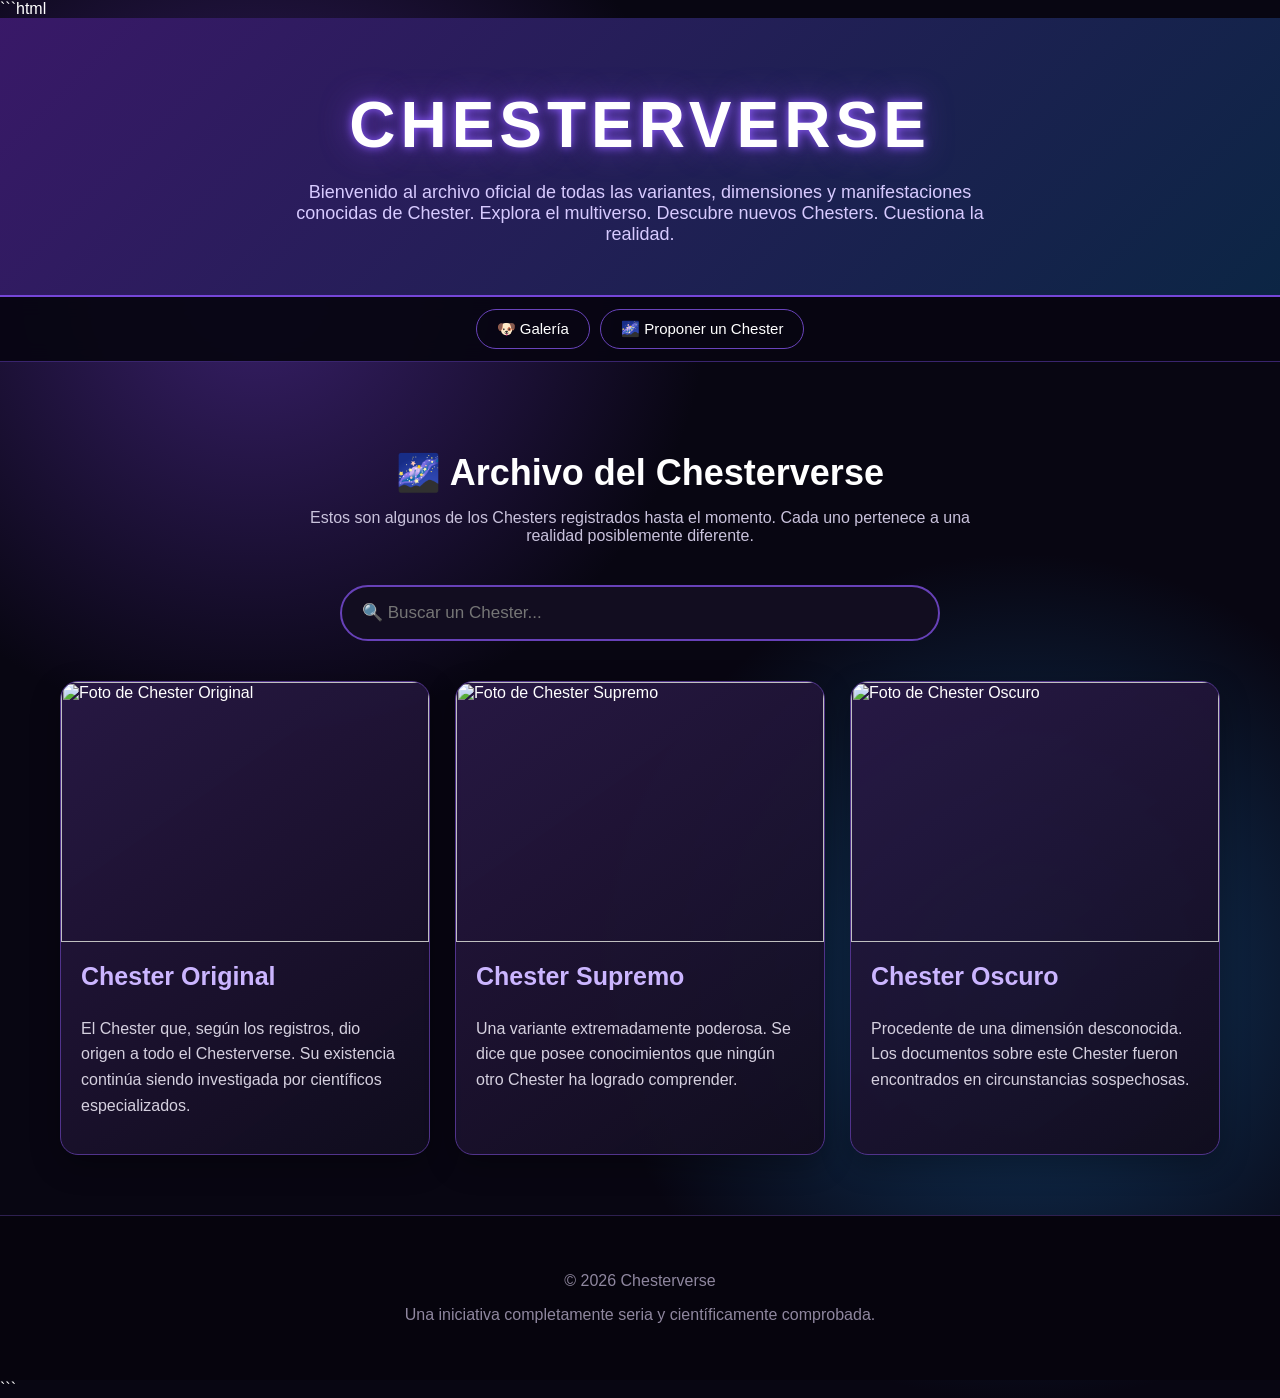
==== index.html @ d533a0a3 "Add files via upload" ====
```html
<!DOCTYPE html>
<html lang="es">
<head>
<meta charset="UTF-8">
<meta name="viewport" content="width=device-width, initial-scale=1.0">

<title>Chesterverse</title>

<style>

/* ==============================
   CONFIGURACIÓN GENERAL
============================== */

* {
    box-sizing: border-box;
}

body {
    margin: 0;
    font-family: Arial, Helvetica, sans-serif;
    color: #ffffff;
    background:
        radial-gradient(circle at 20% 20%, #39206b 0%, transparent 30%),
        radial-gradient(circle at 80% 70%, #123b65 0%, transparent 30%),
        #080612;
}

/* ==============================
   ENCABEZADO
============================== */

header {
    text-align: center;
    padding: 70px 20px 50px;
    background:
        linear-gradient(135deg, rgba(100,40,180,0.5), rgba(10,80,130,0.4)),
        #0d091b;
    border-bottom: 2px solid #7546d8;
}

header h1 {
    font-size: 64px;
    margin: 0;
    letter-spacing: 5px;
    text-transform: uppercase;
    text-shadow:
        0 0 10px #8d5cff,
        0 0 30px #673ab7;
}

header p {
    font-size: 18px;
    max-width: 700px;
    margin: 20px auto 0;
    color: #d7caff;
}

/* ==============================
   NAVEGACIÓN
============================== */

nav {
    position: sticky;
    top: 0;
    z-index: 100;
    display: flex;
    justify-content: center;
    gap: 10px;
    padding: 12px;
    background: rgba(8,6,18,0.95);
    backdrop-filter: blur(10px);
    border-bottom: 1px solid #39246d;
}

nav button {
    background: transparent;
    color: white;
    border: 1px solid #6943bb;
    padding: 10px 20px;
    border-radius: 20px;
    cursor: pointer;
    font-size: 15px;
    transition: 0.3s;
}

nav button:hover {
    background: #6943bb;
    box-shadow: 0 0 15px #6943bb;
}

/* ==============================
   SECCIONES
============================== */

.section {
    max-width: 1200px;
    margin: auto;
    padding: 60px 20px;
}

.section h2 {
    text-align: center;
    font-size: 36px;
    margin-bottom: 15px;
}

.section-intro {
    text-align: center;
    max-width: 700px;
    margin: 0 auto 40px;
    color: #c9c2dc;
}

/* ==============================
   BUSCADOR
============================== */

.search-container {
    text-align: center;
    margin-bottom: 40px;
}

#search {
    width: 90%;
    max-width: 600px;
    padding: 16px 20px;
    border-radius: 30px;
    border: 2px solid #6741b8;
    background: #120d20;
    color: white;
    font-size: 17px;
    outline: none;
}

#search:focus {
    box-shadow: 0 0 20px rgba(125,75,220,0.5);
}

/* ==============================
   GALERÍA
============================== */

.gallery {
    display: grid;
    grid-template-columns: repeat(auto-fit, minmax(260px, 1fr));
    gap: 25px;
}

/* ==============================
   TARJETAS
============================== */

.chester-card {
    background:
        linear-gradient(145deg, rgba(42,25,72,0.9), rgba(16,13,29,0.95));
    border: 1px solid #51338b;
    border-radius: 18px;
    overflow: hidden;
    transition: 0.3s;
    box-shadow: 0 10px 30px rgba(0,0,0,0.3);
}

.chester-card:hover {
    transform: translateY(-8px);
    border-color: #9a6cff;
    box-shadow:
        0 10px 35px rgba(100,50,200,0.4);
}

.chester-card img {
    width: 100%;
    height: 260px;
    object-fit: cover;
    display: block;
}

.chester-info {
    padding: 20px;
}

.chester-info h3 {
    margin-top: 0;
    font-size: 25px;
    color: #cbb5ff;
}

.chester-info p {
    line-height: 1.6;
    color: #d5d0df;
}

/* ==============================
   FORMULARIO
============================== */

.form-container {
    max-width: 800px;
    margin: auto;
    background: rgba(25,18,43,0.9);
    padding: 30px;
    border-radius: 20px;
    border: 1px solid #51338b;
    text-align: center;
}

.form-container iframe {
    width: 100%;
    min-height: 700px;
    border: none;
    border-radius: 10px;
}

/* ==============================
   TEXTO SIN RESULTADOS
============================== */

.no-results {
    display: none;
    text-align: center;
    padding: 40px;
    color: #aaa;
}

/* ==============================
   FOOTER
============================== */

footer {
    text-align: center;
    padding: 40px 20px;
    background: #06040d;
    border-top: 1px solid #2e2050;
    color: #8f879f;
}

/* ==============================
   RESPONSIVE
============================== */

@media (max-width: 600px) {

    header h1 {
        font-size: 40px;
    }

    nav {
        flex-wrap: wrap;
    }

    nav button {
        padding: 8px 14px;
        font-size: 13px;
    }

    .section h2 {
        font-size: 28px;
    }

}

</style>
</head>


<body>

<!-- ==============================
     ENCABEZADO
============================== -->

<header>

    <h1>CHESTERVERSE</h1>

    <p>
        Bienvenido al archivo oficial de todas las variantes,
        dimensiones y manifestaciones conocidas de Chester.
        Explora el multiverso. Descubre nuevos Chesters.
        Cuestiona la realidad.
    </p>

</header>


<!-- ==============================
     NAVEGACIÓN
============================== -->

<nav>

    <button onclick="mostrarSeccion('galeria')">
        🐶 Galería
    </button>

    <button onclick="mostrarSeccion('proponer')">
        🌌 Proponer un Chester
    </button>

</nav>


<!-- ==============================
     GALERÍA
============================== -->

<section id="galeria" class="section">

    <h2>🌌 Archivo del Chesterverse</h2>

    <p class="section-intro">
        Estos son algunos de los Chesters registrados hasta el momento.
        Cada uno pertenece a una realidad posiblemente diferente.
    </p>


    <!-- BUSCADOR -->

    <div class="search-container">

        <input
            type="text"
            id="search"
            placeholder="🔍 Buscar un Chester..."
            onkeyup="buscarChester()"
        >

    </div>


    <!-- GALERÍA -->

    <div class="gallery" id="gallery">


        <!-- ==================================
             CHESTER 001
             COPIAR ESTE BLOQUE PARA AÑADIR MÁS
        =================================== -->

        <div class="chester-card">

            <img
                src="https://via.placeholder.com/600x600.png?text=Chester+001"
                alt="Foto de Chester Original"
            >

            <div class="chester-info">

                <h3>Chester Original</h3>

                <p>
                    El Chester que, según los registros,
                    dio origen a todo el Chesterverse.
                    Su existencia continúa siendo investigada
                    por científicos especializados.
                </p>

            </div>

        </div>


        <!-- ==================================
             CHESTER 002
        =================================== -->

        <div class="chester-card">

            <img
                src="https://via.placeholder.com/600x600.png?text=Chester+Supremo"
                alt="Foto de Chester Supremo"
            >

            <div class="chester-info">

                <h3>Chester Supremo</h3>

                <p>
                    Una variante extremadamente poderosa.
                    Se dice que posee conocimientos que ningún
                    otro Chester ha logrado comprender.
                </p>

            </div>

        </div>


        <!-- ==================================
             CHESTER 003
        =================================== -->

        <div class="chester-card">

            <img
                src="https://via.placeholder.com/600x600.png?text=Chester+Oscuro"
                alt="Foto de Chester Oscuro"
            >

            <div class="chester-info">

                <h3>Chester Oscuro</h3>

                <p>
                    Procedente de una dimensión desconocida.
                    Los documentos sobre este Chester fueron
                    encontrados en circunstancias sospechosas.
                </p>

            </div>

        </div>


    </div>


    <div class="no-results" id="noResults">

        No se encontró ningún Chester con ese nombre.

    </div>

</section>



<!-- ==============================
     PROPONER CHESTER
============================== -->

<section id="proponer" class="section" style="display:none;">

    <h2>🌌 Proponer un Chester</h2>

    <p class="section-intro">

        ¿Conocés una nueva variante de Chester?

        Podés enviarla al archivo oficial.

        Todas las propuestas serán revisadas manualmente
        antes de ser incorporadas al Chesterverse.

    </p>


    <div class="form-container">

        <!--

        IMPORTANTE:

        REEMPLAZÁ LA URL DE ABAJO POR LA URL
        DEL FORMULARIO EXTERNO QUE UTILICES.

        El formulario debería pedir:

        1. Nombre del Chester
        2. Foto del Chester
        3. Descripción

        -->

        <iframe
            src="https://docs.google.com/forms/d/e/TU_FORMULARIO_AQUI/viewform?embedded=true">
        </iframe>

    </div>

</section>



<!-- ==============================
     FOOTER
============================== -->

<footer>

    <p>
        © 2026 Chesterverse
    </p>

    <p>
        Una iniciativa completamente seria y científicamente comprobada.
    </p>

</footer>



<script>

/* ==============================
   CAMBIAR ENTRE SECCIONES
============================== */

function mostrarSeccion(seccion) {

    document.getElementById("galeria").style.display = "none";

    document.getElementById("proponer").style.display = "none";


    document.getElementById(seccion).style.display = "block";


    window.scrollTo({
        top: 0,
        behavior: "smooth"
    });

}


/* ==============================
   BUSCADOR DE CHESTERS
============================== */

function buscarChester() {

    let input =
        document
        .getElementById("search")
        .value
        .toLowerCase();


    let cards =
        document
        .querySelectorAll(".chester-card");


    let encontrados = 0;


    cards.forEach(function(card) {

        let texto =
            card.innerText.toLowerCase();


        if (texto.includes(input)) {

            card.style.display = "block";

            encontrados++;

        } else {

            card.style.display = "none";

        }

    });


    if (encontrados === 0) {

        document
        .getElementById("noResults")
        .style.display = "block";

    } else {

        document
        .getElementById("noResults")
        .style.display = "none";

    }

}

</script>


</body>
</html>
```
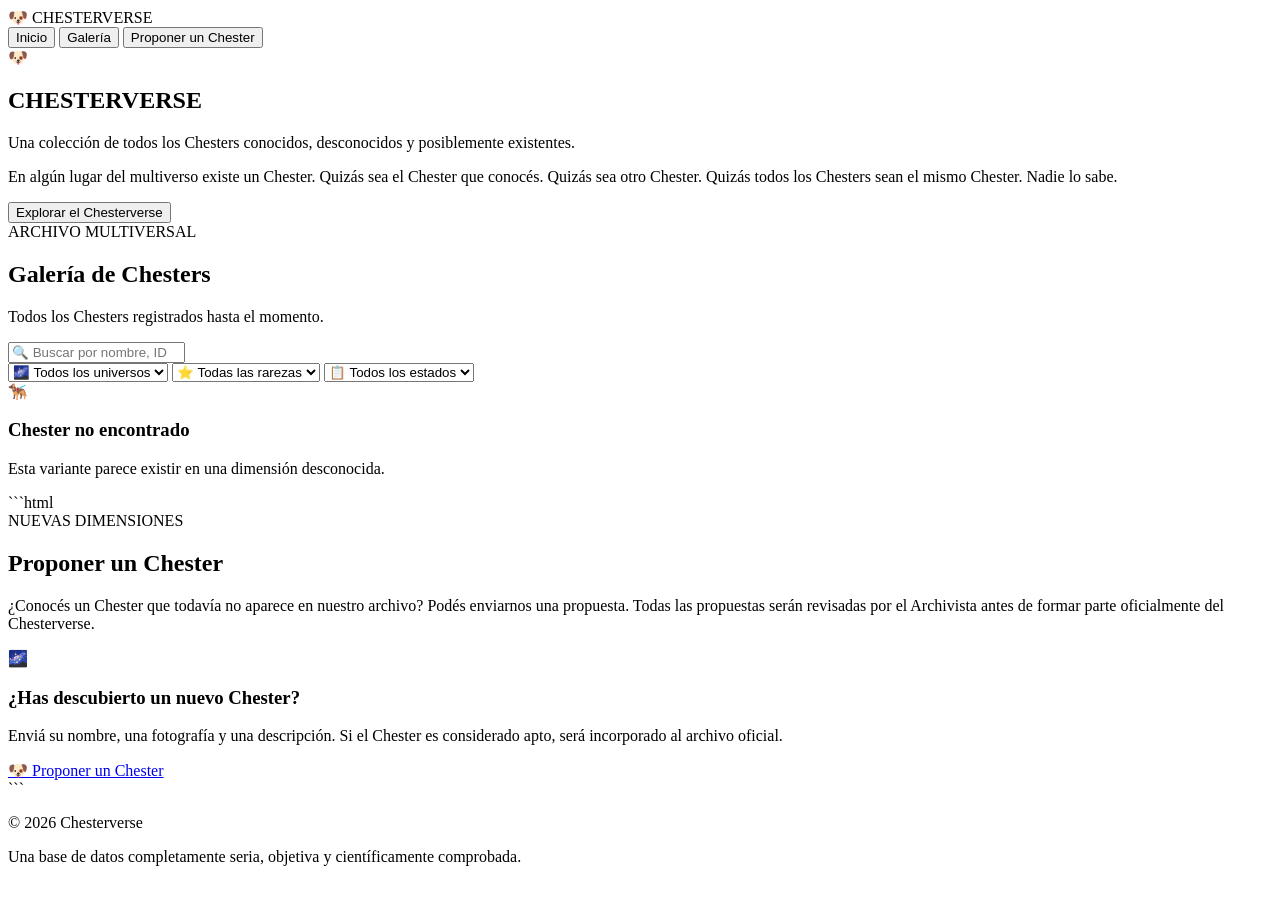
==== commit a61d4a2b: "Update index.html" ====
--- a/index.html
+++ b/index.html
@@ -1,582 +1,302 @@
-```html
 <!DOCTYPE html>
 <html lang="es">
 <head>
-<meta charset="UTF-8">
-<meta name="viewport" content="width=device-width, initial-scale=1.0">
-
-<title>Chesterverse</title>
-
-<style>
-
-/* ==============================
-   CONFIGURACIÓN GENERAL
-============================== */
-
-* {
-    box-sizing: border-box;
-}
-
-body {
-    margin: 0;
-    font-family: Arial, Helvetica, sans-serif;
-    color: #ffffff;
-    background:
-        radial-gradient(circle at 20% 20%, #39206b 0%, transparent 30%),
-        radial-gradient(circle at 80% 70%, #123b65 0%, transparent 30%),
-        #080612;
-}
-
-/* ==============================
-   ENCABEZADO
-============================== */
-
-header {
-    text-align: center;
-    padding: 70px 20px 50px;
-    background:
-        linear-gradient(135deg, rgba(100,40,180,0.5), rgba(10,80,130,0.4)),
-        #0d091b;
-    border-bottom: 2px solid #7546d8;
-}
-
-header h1 {
-    font-size: 64px;
-    margin: 0;
-    letter-spacing: 5px;
-    text-transform: uppercase;
-    text-shadow:
-        0 0 10px #8d5cff,
-        0 0 30px #673ab7;
-}
-
-header p {
-    font-size: 18px;
-    max-width: 700px;
-    margin: 20px auto 0;
-    color: #d7caff;
-}
-
-/* ==============================
-   NAVEGACIÓN
-============================== */
-
-nav {
-    position: sticky;
-    top: 0;
-    z-index: 100;
-    display: flex;
-    justify-content: center;
-    gap: 10px;
-    padding: 12px;
-    background: rgba(8,6,18,0.95);
-    backdrop-filter: blur(10px);
-    border-bottom: 1px solid #39246d;
-}
-
-nav button {
-    background: transparent;
-    color: white;
-    border: 1px solid #6943bb;
-    padding: 10px 20px;
-    border-radius: 20px;
-    cursor: pointer;
-    font-size: 15px;
-    transition: 0.3s;
-}
-
-nav button:hover {
-    background: #6943bb;
-    box-shadow: 0 0 15px #6943bb;
-}
-
-/* ==============================
-   SECCIONES
-============================== */
-
-.section {
-    max-width: 1200px;
-    margin: auto;
-    padding: 60px 20px;
-}
-
-.section h2 {
-    text-align: center;
-    font-size: 36px;
-    margin-bottom: 15px;
-}
-
-.section-intro {
-    text-align: center;
-    max-width: 700px;
-    margin: 0 auto 40px;
-    color: #c9c2dc;
-}
-
-/* ==============================
-   BUSCADOR
-============================== */
-
-.search-container {
-    text-align: center;
-    margin-bottom: 40px;
-}
-
-#search {
-    width: 90%;
-    max-width: 600px;
-    padding: 16px 20px;
-    border-radius: 30px;
-    border: 2px solid #6741b8;
-    background: #120d20;
-    color: white;
-    font-size: 17px;
-    outline: none;
-}
-
-#search:focus {
-    box-shadow: 0 0 20px rgba(125,75,220,0.5);
-}
-
-/* ==============================
-   GALERÍA
-============================== */
-
-.gallery {
-    display: grid;
-    grid-template-columns: repeat(auto-fit, minmax(260px, 1fr));
-    gap: 25px;
-}
-
-/* ==============================
-   TARJETAS
-============================== */
-
-.chester-card {
-    background:
-        linear-gradient(145deg, rgba(42,25,72,0.9), rgba(16,13,29,0.95));
-    border: 1px solid #51338b;
-    border-radius: 18px;
-    overflow: hidden;
-    transition: 0.3s;
-    box-shadow: 0 10px 30px rgba(0,0,0,0.3);
-}
-
-.chester-card:hover {
-    transform: translateY(-8px);
-    border-color: #9a6cff;
-    box-shadow:
-        0 10px 35px rgba(100,50,200,0.4);
-}
-
-.chester-card img {
-    width: 100%;
-    height: 260px;
-    object-fit: cover;
-    display: block;
-}
-
-.chester-info {
-    padding: 20px;
-}
-
-.chester-info h3 {
-    margin-top: 0;
-    font-size: 25px;
-    color: #cbb5ff;
-}
-
-.chester-info p {
-    line-height: 1.6;
-    color: #d5d0df;
-}
-
-/* ==============================
-   FORMULARIO
-============================== */
-
-.form-container {
-    max-width: 800px;
-    margin: auto;
-    background: rgba(25,18,43,0.9);
-    padding: 30px;
-    border-radius: 20px;
-    border: 1px solid #51338b;
-    text-align: center;
-}
-
-.form-container iframe {
-    width: 100%;
-    min-height: 700px;
-    border: none;
-    border-radius: 10px;
-}
-
-/* ==============================
-   TEXTO SIN RESULTADOS
-============================== */
-
-.no-results {
-    display: none;
-    text-align: center;
-    padding: 40px;
-    color: #aaa;
-}
-
-/* ==============================
-   FOOTER
-============================== */
-
-footer {
-    text-align: center;
-    padding: 40px 20px;
-    background: #06040d;
-    border-top: 1px solid #2e2050;
-    color: #8f879f;
-}
-
-/* ==============================
-   RESPONSIVE
-============================== */
-
-@media (max-width: 600px) {
-
-    header h1 {
-        font-size: 40px;
-    }
-
-    nav {
-        flex-wrap: wrap;
-    }
-
-    nav button {
-        padding: 8px 14px;
-        font-size: 13px;
-    }
-
-    .section h2 {
-        font-size: 28px;
-    }
-
-}
-
-</style>
+    <meta charset="UTF-8">
+    <meta name="viewport" content="width=device-width, initial-scale=1.0">
+
+    <title>Chesterverse</title>
+
+    <link rel="stylesheet" href="style.css">
 </head>
 
-
 <body>
 
-<!-- ==============================
-     ENCABEZADO
-============================== -->
-
-<header>
-
-    <h1>CHESTERVERSE</h1>
-
-    <p>
-        Bienvenido al archivo oficial de todas las variantes,
-        dimensiones y manifestaciones conocidas de Chester.
-        Explora el multiverso. Descubre nuevos Chesters.
-        Cuestiona la realidad.
-    </p>
-
-</header>
-
-
-<!-- ==============================
-     NAVEGACIÓN
-============================== -->
-
-<nav>
-
-    <button onclick="mostrarSeccion('galeria')">
-        🐶 Galería
-    </button>
-
-    <button onclick="mostrarSeccion('proponer')">
-        🌌 Proponer un Chester
-    </button>
-
-</nav>
-
-
-<!-- ==============================
-     GALERÍA
-============================== -->
-
-<section id="galeria" class="section">
-
-    <h2>🌌 Archivo del Chesterverse</h2>
-
-    <p class="section-intro">
-        Estos son algunos de los Chesters registrados hasta el momento.
-        Cada uno pertenece a una realidad posiblemente diferente.
-    </p>
-
-
-    <!-- BUSCADOR -->
-
-    <div class="search-container">
-
-        <input
-            type="text"
-            id="search"
-            placeholder="🔍 Buscar un Chester..."
-            onkeyup="buscarChester()"
+    <!-- =========================
+         NAVEGACIÓN
+    ========================== -->
+
+    <nav class="navbar">
+
+        <div class="logo">
+            🐶 CHESTERVERSE
+        </div>
+
+        <div class="nav-links">
+
+            <button data-section="inicio">
+                Inicio
+            </button>
+
+            <button data-section="galeria">
+                Galería
+            </button>
+
+            <button data-section="proponer">
+                Proponer un Chester
+            </button>
+
+        </div>
+
+    </nav>
+
+
+    <!-- =========================
+         INICIO
+    ========================== -->
+
+    <main>
+
+        <section id="inicio" class="section active">
+
+            <div class="hero">
+
+                <div class="hero-content">
+
+                    <div class="portal">
+                        🐶
+                    </div>
+
+                    <h1>CHESTERVERSE</h1>
+
+                    <p class="subtitle">
+                        Una colección de todos los Chesters conocidos,
+                        desconocidos y posiblemente existentes.
+                    </p>
+
+                    <p class="description">
+
+                        En algún lugar del multiverso existe un Chester.
+
+                        Quizás sea el Chester que conocés.
+
+                        Quizás sea otro Chester.
+
+                        Quizás todos los Chesters sean el mismo Chester.
+
+                        Nadie lo sabe.
+
+                    </p>
+
+                    <button
+                        class="main-button"
+                        data-section="galeria">
+
+                        Explorar el Chesterverse
+
+                    </button>
+
+                </div>
+
+            </div>
+
+        </section>
+
+
+        <!-- =========================
+             GALERÍA
+        ========================== -->
+
+        <section id="galeria" class="section">
+
+            <div class="section-header">
+
+                <span class="eyebrow">
+                    ARCHIVO MULTIVERSAL
+                </span>
+
+                <h2>
+                    Galería de Chesters
+                </h2>
+
+                <p>
+                    Todos los Chesters registrados hasta el momento.
+                </p>
+
+            </div>
+
+
+            <div class="search-box">
+
+                <input
+                    type="search"
+                    id="search"
+                    placeholder="🔍 Buscar por nombre, ID o descripción..."
+                >
+
+            </div>
+
+
+            <div class="filters">
+
+                <select id="universe-filter">
+
+                    <option value="">
+                        🌌 Todos los universos
+                    </option>
+
+                </select>
+
+
+                <select id="rarity-filter">
+
+                    <option value="">
+                        ⭐ Todas las rarezas
+                    </option>
+
+                </select>
+
+
+                <select id="status-filter">
+
+                    <option value="">
+                        📋 Todos los estados
+                    </option>
+
+                    <option value="Oficial">
+                        🟢 Oficiales
+                    </option>
+
+                    <option value="Propuesto">
+                        🟡 Propuestos
+                    </option>
+
+                </select>
+
+            </div>
+
+
+            <div
+                id="chester-gallery"
+                class="chester-grid">
+            </div>
+
+
+            <div
+                id="no-results"
+                class="no-results">
+
+                <div class="no-results-icon">
+                    🐕‍🦺
+                </div>
+
+                <h3>
+                    Chester no encontrado
+                </h3>
+
+                <p>
+                    Esta variante parece existir
+                    en una dimensión desconocida.
+                </p>
+
+            </div>
+
+        </section>
+
+
+        <!-- =========================
+             PROPONER CHESTER
+        ========================== -->
+
+```html
+<section id="proponer" class="section">
+
+    <div class="section-header">
+
+        <span class="eyebrow">
+            NUEVAS DIMENSIONES
+        </span>
+
+        <h2>
+            Proponer un Chester
+        </h2>
+
+        <p>
+
+            ¿Conocés un Chester que todavía
+            no aparece en nuestro archivo?
+
+            Podés enviarnos una propuesta.
+
+            Todas las propuestas serán revisadas
+            por el Archivista antes de formar
+            parte oficialmente del Chesterverse.
+
+        </p>
+
+    </div>
+
+
+    <div class="proposal-card">
+
+        <div class="proposal-icon">
+            🌌
+        </div>
+
+
+        <h3>
+            ¿Has descubierto un nuevo Chester?
+        </h3>
+
+
+        <p>
+
+            Enviá su nombre, una fotografía
+            y una descripción.
+
+            Si el Chester es considerado apto,
+            será incorporado al archivo oficial.
+
+        </p>
+
+
+        <!--
+
+        REEMPLAZAR EL ENLACE POR EL DEL
+        GOOGLE FORM.
+
+        -->
+
+        <a
+            href="AQUI_VA_EL_ENLACE_DEL_FORMULARIO"
+            target="_blank"
+            rel="noopener noreferrer"
+            class="main-button"
         >
 
+            🐶 Proponer un Chester
+
+        </a>
+
     </div>
 
-
-    <!-- GALERÍA -->
-
-    <div class="gallery" id="gallery">
-
-
-        <!-- ==================================
-             CHESTER 001
-             COPIAR ESTE BLOQUE PARA AÑADIR MÁS
-        =================================== -->
-
-        <div class="chester-card">
-
-            <img
-                src="https://via.placeholder.com/600x600.png?text=Chester+001"
-                alt="Foto de Chester Original"
-            >
-
-            <div class="chester-info">
-
-                <h3>Chester Original</h3>
-
-                <p>
-                    El Chester que, según los registros,
-                    dio origen a todo el Chesterverse.
-                    Su existencia continúa siendo investigada
-                    por científicos especializados.
-                </p>
-
-            </div>
-
-        </div>
-
-
-        <!-- ==================================
-             CHESTER 002
-        =================================== -->
-
-        <div class="chester-card">
-
-            <img
-                src="https://via.placeholder.com/600x600.png?text=Chester+Supremo"
-                alt="Foto de Chester Supremo"
-            >
-
-            <div class="chester-info">
-
-                <h3>Chester Supremo</h3>
-
-                <p>
-                    Una variante extremadamente poderosa.
-                    Se dice que posee conocimientos que ningún
-                    otro Chester ha logrado comprender.
-                </p>
-
-            </div>
-
-        </div>
-
-
-        <!-- ==================================
-             CHESTER 003
-        =================================== -->
-
-        <div class="chester-card">
-
-            <img
-                src="https://via.placeholder.com/600x600.png?text=Chester+Oscuro"
-                alt="Foto de Chester Oscuro"
-            >
-
-            <div class="chester-info">
-
-                <h3>Chester Oscuro</h3>
-
-                <p>
-                    Procedente de una dimensión desconocida.
-                    Los documentos sobre este Chester fueron
-                    encontrados en circunstancias sospechosas.
-                </p>
-
-            </div>
-
-        </div>
-
-
-    </div>
-
-
-    <div class="no-results" id="noResults">
-
-        No se encontró ningún Chester con ese nombre.
-
-    </div>
-
 </section>
-
-
-
-<!-- ==============================
-     PROPONER CHESTER
-============================== -->
-
-<section id="proponer" class="section" style="display:none;">
-
-    <h2>🌌 Proponer un Chester</h2>
-
-    <p class="section-intro">
-
-        ¿Conocés una nueva variante de Chester?
-
-        Podés enviarla al archivo oficial.
-
-        Todas las propuestas serán revisadas manualmente
-        antes de ser incorporadas al Chesterverse.
-
-    </p>
-
-
-    <div class="form-container">
-
-        <!--
-
-        IMPORTANTE:
-
-        REEMPLAZÁ LA URL DE ABAJO POR LA URL
-        DEL FORMULARIO EXTERNO QUE UTILICES.
-
-        El formulario debería pedir:
-
-        1. Nombre del Chester
-        2. Foto del Chester
-        3. Descripción
-
-        -->
-
-        <iframe
-            src="https://docs.google.com/forms/d/e/TU_FORMULARIO_AQUI/viewform?embedded=true">
-        </iframe>
-
-    </div>
-
-</section>
-
-
-
-<!-- ==============================
-     FOOTER
-============================== -->
-
-<footer>
-
-    <p>
-        © 2026 Chesterverse
-    </p>
-
-    <p>
-        Una iniciativa completamente seria y científicamente comprobada.
-    </p>
-
-</footer>
-
-
-
-<script>
-
-/* ==============================
-   CAMBIAR ENTRE SECCIONES
-============================== */
-
-function mostrarSeccion(seccion) {
-
-    document.getElementById("galeria").style.display = "none";
-
-    document.getElementById("proponer").style.display = "none";
-
-
-    document.getElementById(seccion).style.display = "block";
-
-
-    window.scrollTo({
-        top: 0,
-        behavior: "smooth"
-    });
-
-}
-
-
-/* ==============================
-   BUSCADOR DE CHESTERS
-============================== */
-
-function buscarChester() {
-
-    let input =
-        document
-        .getElementById("search")
-        .value
-        .toLowerCase();
-
-
-    let cards =
-        document
-        .querySelectorAll(".chester-card");
-
-
-    let encontrados = 0;
-
-
-    cards.forEach(function(card) {
-
-        let texto =
-            card.innerText.toLowerCase();
-
-
-        if (texto.includes(input)) {
-
-            card.style.display = "block";
-
-            encontrados++;
-
-        } else {
-
-            card.style.display = "none";
-
-        }
-
-    });
-
-
-    if (encontrados === 0) {
-
-        document
-        .getElementById("noResults")
-        .style.display = "block";
-
-    } else {
-
-        document
-        .getElementById("noResults")
-        .style.display = "none";
-
-    }
-
-}
-
-</script>
-
+```
+
+
+    </main>
+
+
+    <!-- =========================
+         FOOTER
+    ========================== -->
+
+    <footer>
+
+        <p>
+            © 2026 Chesterverse
+        </p>
+
+        <p class="footer-small">
+
+            Una base de datos completamente seria,
+            objetiva y científicamente comprobada.
+
+        </p>
+
+    </footer>
+
+
+    <script src="script.js"></script>
 
 </body>
 </html>
-```
